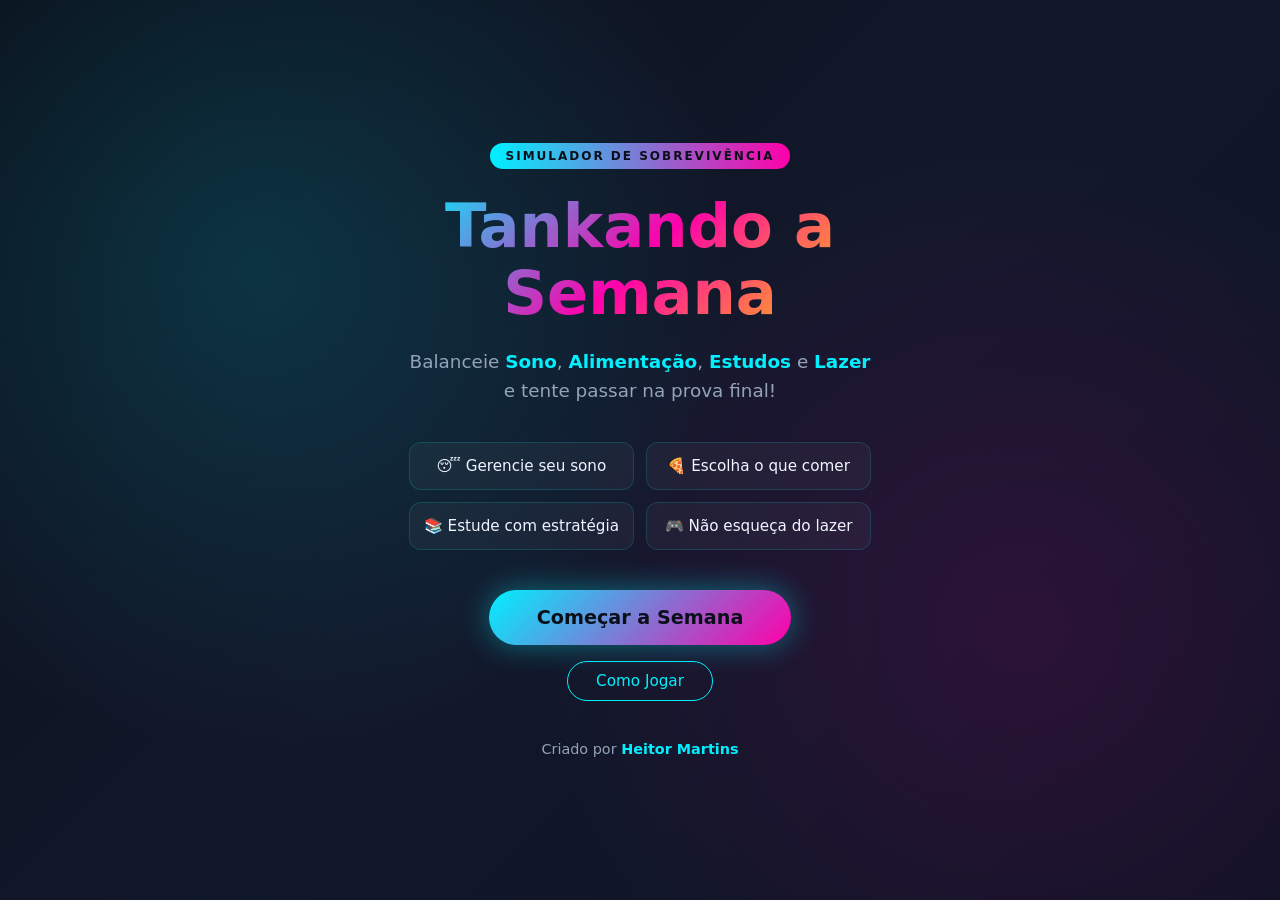
==== setec.html @ ab0f282b "Add files via upload" ====
<!DOCTYPE html>
<html lang="pt-BR">
<head>
  <meta charset="UTF-8">
  <meta name="viewport" content="width=device-width, initial-scale=1.0">
  <title>Tankando a Semana</title>
  <link rel="stylesheet" href="setec.css">
</head>
<body>

  <div id="start-menu" class="start-menu">
    <div class="menu-content">
      <div class="menu-badge">SIMULADOR DE SOBREVIVÊNCIA</div>
      <h1 class="menu-title">Tankando a<br>Semana</h1>
      <p class="menu-subtitle">
        Balanceie <span>Sono</span>, <span>Alimentação</span>, <span>Estudos</span> e <span>Lazer</span><br>
        e tente passar na prova final!
      </p>

      <div class="menu-features">
        <div class="feature">😴 Gerencie seu sono</div>
        <div class="feature">🍕 Escolha o que comer</div>
        <div class="feature">📚 Estude com estratégia</div>
        <div class="feature">🎮 Não esqueça do lazer</div>
      </div>

      <button class="btn-start" onclick="startGame()">
        Começar a Semana
      </button>

      <button class="btn-help" onclick="openHelp()">Como Jogar</button>

      <p class="menu-credit">Criado por <strong>Heitor Martins</strong></p>
    </div>
  </div>

  <div class="container hidden" id="game-container">
    <header>
      <h1>Tankando a Semana</h1>
      <p class="subtitle">Sobreviva à semana de provas balanceando Sono, Comida, Estudos e Lazer</p>
    </header>

    <div id="game">
      <div class="status-bar">
        <div class="day-info">
          <span id="day-name">Segunda-feira</span> • <span id="time">07:00</span>
        </div>
        <div class="knowledge">
          Conhecimento: <strong id="knowledge-value">0</strong>/100
        </div>
      </div>

      <div class="character-section">
        <div class="character" id="character">
          <div class="character-face" id="character-face">😊</div>
          <div class="character-status" id="character-status">Estudante equilibrado</div>
        </div>
      </div>

      <div class="bars">
        <div class="bar-card sono">
          <div class="bar-header">
            <span>Sono</span>
            <span id="sono-val">70</span>
          </div>
          <div class="bar-track">
            <div class="bar-fill" id="sono-bar" style="width: 70%"></div>
          </div>
        </div>

        <div class="bar-card comida">
          <div class="bar-header">
            <span>Alimentação</span>
            <span id="comida-val">70</span>
          </div>
          <div class="bar-track">
            <div class="bar-fill" id="comida-bar" style="width: 70%"></div>
          </div>
        </div>

        <div class="bar-card estudo">
          <div class="bar-header">
            <span>Estudos</span>
            <span id="estudo-val">0</span>
          </div>
          <div class="bar-track">
            <div class="bar-fill" id="estudo-bar" style="width: 0%"></div>
          </div>
        </div>

        <div class="bar-card lazer">
          <div class="bar-header">
            <span>Lazer</span>
            <span id="lazer-val">60</span>
          </div>
          <div class="bar-track">
            <div class="bar-fill" id="lazer-bar" style="width: 60%"></div>
          </div>
        </div>
      </div>

      <div class="effects" id="effects"></div>

      <div class="actions">
        <div class="action-group">
          <h3>😴 Sono</h3>
          <button class="btn" onclick="doAction('dormir8')">
            Dormir 8 horas
            <small>+Sono alto • +Lazer</small>
          </button>
          <button class="btn" onclick="doAction('dormir6')">
            Dormir 6 horas
            <small>+Sono médio</small>
          </button>
          <button class="btn" onclick="doAction('cochilo')">
            Cochilo 2 horas
            <small>+Sono rápido</small>
          </button>
        </div>

        <div class="action-group">
          <h3>🍽️ Alimentação</h3>
          <button class="btn" onclick="doAction('refeicao')">
            Refeição balanceada (2h)
            <small>+Comida + Foco</small>
          </button>
          <button class="btn" onclick="doAction('fastfood')">
            Fast-food (1h)
            <small>+Comida rápida • Letargia</small>
          </button>
          <button class="btn" onclick="doAction('cafe')">
            Café / Energético (1h)
            <small>Energia temporária + Crash</small>
          </button>
        </div>

        <div class="action-group">
          <h3>📚 Estudos</h3>
          <button class="btn" onclick="doAction('estudar2')">
            Estudo focado (2h)
            <small>Ganho normal de conhecimento</small>
          </button>
          <button class="btn" onclick="doAction('revisao')">
            Revisão rápida (1h)
            <small>Ganho menor, menos cansativo</small>
          </button>
          <button class="btn" onclick="doAction('grupo')">
            Grupo de estudos (3h)
            <small>+Conhecimento + Lazer social</small>
          </button>
        </div>

        <div class="action-group">
          <h3>🎮 Lazer</h3>
          <button class="btn" onclick="doAction('passeio')">
            Passeio / Hobby (2h)
            <small>+Lazer de qualidade</small>
          </button>
          <button class="btn" onclick="doAction('serie')">
            Série / Filme (2h)
            <small>+Lazer médio</small>
          </button>
          <button class="btn" onclick="doAction('redes')">
            Redes sociais (1h)
            <small>+Lazer baixo • Risco Feed Infinito</small>
          </button>
        </div>
      </div>

      <div class="log" id="log">
        <p class="important">Bem-vindo! Você tem 5 dias para se preparar para as provas. Cuide bem das suas barras!</p>
      </div>
    </div>

    <div id="quiz-screen" class="quiz-screen hidden">
      <h2>📝 Prova Final</h2>
      <p class="quiz-intro">Chegou o grande dia! Responda as 5 perguntas. Seu conhecimento da semana vai influenciar a nota.</p>
      <div id="quiz-container"></div>
      <button class="modal-btn primary" id="submit-quiz" onclick="submitQuiz()">Entregar Prova</button>
    </div>

    <div id="end-screen" class="end-screen hidden"></div>

    <footer class="credits">
      <p>Criado por: <strong>Heitor Martins</strong></p>
    </footer>
  </div>

  <div class="modal-overlay" id="modal">
    <div class="modal">
      <h2 id="modal-title">Evento</h2>
      <p id="modal-text"></p>
      <div class="modal-buttons" id="modal-buttons"></div>
    </div>
  </div>

  <div class="modal-overlay" id="help-modal">
    <div class="modal">
      <h2>Como Jogar</h2>
      <div class="help-text">
        <p><strong>Objetivo:</strong> Passar na prova no final da semana (nota mínima 60).</p>
        <br>
        <p><strong>As 4 Barras:</strong></p>
        <p>• <strong>Sono</strong> → Baixo demais = estudar rende pouco</p>
        <p>• <strong>Alimentação</strong> → Coma bem para manter a energia</p>
        <p>• <strong>Estudos</strong> → Quanto mais alta, melhor a nota</p>
        <p>• <strong>Lazer</strong> → Evita o esgotamento (Burnout)</p>
        <br>
        <p><strong>Regra de ouro:</strong><br>
        Se qualquer barra chegar a 0, você perde.<br>
        Equilíbrio é mais importante que só estudar.</p>
      </div>
      <button class="modal-btn primary" onclick="closeHelp()">Entendi</button>
    </div>
  </div>

  <script src="setec.js"></script>
</body>
</html>
---- setec.css ----
:root {
  --bg: #0b0f1a;
  --card: #151c2c;
  --accent: #00f0ff;
  --accent2: #ff00aa;
  --sono: #7b6cff;
  --comida: #00e676;
  --estudo: #ffd600;
  --lazer: #ff4ecd;
  --danger: #ff3b5c;
  --text: #f0f4ff;
  --muted: #94a3b8;
}

* {
  margin: 0;
  padding: 0;
  box-sizing: border-box;
  font-family: 'Segoe UI', system-ui, sans-serif;
}

body {
  background: var(--bg);
  color: var(--text);
  min-height: 100vh;
  overflow-x: hidden;
}

/* ========== MENU INICIAL ========== */
.start-menu {
  position: fixed;
  inset: 0;
  background: 
    radial-gradient(circle at 20% 30%, rgba(0, 240, 255, 0.15), transparent 40%),
    radial-gradient(circle at 80% 70%, rgba(255, 0, 170, 0.12), transparent 40%),
    linear-gradient(135deg, #0b0f1a 0%, #12182b 50%, #0d1324 100%);
  display: flex;
  align-items: center;
  justify-content: center;
  z-index: 1000;
  transition: opacity 0.6s ease, visibility 0.6s ease;
}

.start-menu.hide {
  opacity: 0;
  visibility: hidden;
  pointer-events: none;
}

.menu-content {
  text-align: center;
  max-width: 640px;
  padding: 40px 30px;
  animation: fadeUp 0.8s ease;
}

@keyframes fadeUp {
  from { opacity: 0; transform: translateY(30px); }
  to { opacity: 1; transform: translateY(0); }
}

.menu-badge {
  display: inline-block;
  background: linear-gradient(90deg, #00f0ff, #ff00aa);
  color: #0b0f1a;
  font-size: 0.75rem;
  font-weight: 700;
  letter-spacing: 2px;
  padding: 6px 16px;
  border-radius: 50px;
  margin-bottom: 24px;
  text-transform: uppercase;
}

.menu-title {
  font-size: 3.8rem;
  font-weight: 800;
  line-height: 1.1;
  background: linear-gradient(135deg, #00f0ff 0%, #ff00aa 50%, #ffd600 100%);
  -webkit-background-clip: text;
  -webkit-text-fill-color: transparent;
  background-clip: text;
  margin-bottom: 20px;
}

.menu-subtitle {
  font-size: 1.15rem;
  color: var(--muted);
  margin-bottom: 36px;
  line-height: 1.6;
}

.menu-subtitle span {
  color: var(--accent);
  font-weight: 600;
}

.menu-features {
  display: grid;
  grid-template-columns: 1fr 1fr;
  gap: 12px;
  margin-bottom: 40px;
}

.feature {
  background: rgba(255, 255, 255, 0.04);
  border: 1px solid rgba(0, 240, 255, 0.15);
  border-radius: 12px;
  padding: 14px;
  font-size: 0.95rem;
  transition: all 0.3s ease;
}

.feature:hover {
  background: rgba(0, 240, 255, 0.08);
  border-color: var(--accent);
  transform: translateY(-2px);
}

.btn-start {
  background: linear-gradient(135deg, #00f0ff, #ff00aa);
  color: #0b0f1a;
  border: none;
  font-size: 1.2rem;
  font-weight: 700;
  padding: 16px 48px;
  border-radius: 50px;
  cursor: pointer;
  transition: all 0.3s ease;
  box-shadow: 0 0 30px rgba(0, 240, 255, 0.4);
}

.btn-start:hover {
  transform: scale(1.05);
  box-shadow: 0 0 50px rgba(255, 0, 170, 0.5);
}

.btn-help {
  background: transparent;
  color: var(--accent);
  border: 1px solid var(--accent);
  font-size: 0.95rem;
  padding: 10px 28px;
  border-radius: 50px;
  cursor: pointer;
  margin-top: 16px;
  transition: all 0.3s ease;
  display: block;
  margin-left: auto;
  margin-right: auto;
}

.btn-help:hover {
  background: rgba(0, 240, 255, 0.1);
}

.menu-credit {
  margin-top: 40px;
  color: var(--muted);
  font-size: 0.9rem;
}

.menu-credit strong {
  color: var(--accent);
}

/* ========== JOGO ========== */
.container {
  max-width: 900px;
  margin: 0 auto;
  padding: 20px;
  background: 
    radial-gradient(circle at 10% 20%, rgba(0, 240, 255, 0.06), transparent 35%),
    radial-gradient(circle at 90% 80%, rgba(255, 0, 170, 0.05), transparent 35%);
  min-height: 100vh;
}

header {
  text-align: center;
  margin-bottom: 20px;
}

header h1 {
  font-size: 2rem;
  background: linear-gradient(90deg, #00f0ff, #ff00aa);
  -webkit-background-clip: text;
  -webkit-text-fill-color: transparent;
  background-clip: text;
  margin-bottom: 4px;
}

.subtitle {
  color: var(--muted);
  font-size: 0.95rem;
}

.status-bar {
  background: var(--card);
  border-radius: 16px;
  padding: 16px 20px;
  margin-bottom: 20px;
  display: flex;
  flex-wrap: wrap;
  gap: 16px;
  align-items: center;
  justify-content: space-between;
  border: 1px solid rgba(0, 240, 255, 0.1);
}

.day-info {
  font-size: 1.1rem;
  font-weight: 600;
}

.day-info span {
  color: var(--accent);
}

.knowledge {
  font-size: 1.1rem;
}

.knowledge strong {
  color: var(--estudo);
}

.character-section {
  display: flex;
  justify-content: center;
  margin-bottom: 24px;
}

.character {
  background: var(--card);
  border-radius: 20px;
  padding: 24px 40px;
  text-align: center;
  min-width: 220px;
  transition: all 0.4s ease;
  border: 3px solid transparent;
}

.character-face {
  font-size: 5rem;
  line-height: 1;
  margin-bottom: 10px;
}

.character-status {
  font-size: 0.95rem;
  color: var(--muted);
  font-weight: 500;
}

.character.tired { border-color: var(--sono); background: #1a1535; }
.character.hungry { border-color: var(--comida); }
.character.burnout { border-color: var(--lazer); }
.character.focused { border-color: var(--estudo); }
.character.critical {
  border-color: var(--danger);
  animation: pulse 1.5s infinite;
}

@keyframes pulse {
  0%, 100% { transform: scale(1); }
  50% { transform: scale(1.03); }
}

.bars {
  display: grid;
  grid-template-columns: repeat(auto-fit, minmax(180px, 1fr));
  gap: 14px;
  margin-bottom: 24px;
}

.bar-card {
  background: var(--card);
  border-radius: 14px;
  padding: 14px 16px;
  border: 1px solid rgba(255,255,255,0.04);
}

.bar-header {
  display: flex;
  justify-content: space-between;
  margin-bottom: 8px;
  font-size: 0.9rem;
  font-weight: 600;
}

.bar-track {
  height: 12px;
  background: #1e293b;
  border-radius: 20px;
  overflow: hidden;
}

.bar-fill {
  height: 100%;
  border-radius: 20px;
  transition: width 0.4s ease;
}

.sono .bar-fill { background: linear-gradient(90deg, #7b6cff, #a78bfa); }
.comida .bar-fill { background: linear-gradient(90deg, #00e676, #69f0ae); }
.estudo .bar-fill { background: linear-gradient(90deg, #ffd600, #ffea00); }
.lazer .bar-fill { background: linear-gradient(90deg, #ff4ecd, #ff80ab); }

.effects {
  display: flex;
  flex-wrap: wrap;
  gap: 8px;
  margin-bottom: 20px;
  min-height: 32px;
}

.effect {
  background: #7f1d1d;
  color: #fecaca;
  padding: 4px 12px;
  border-radius: 20px;
  font-size: 0.8rem;
  font-weight: 500;
}

.effect.good {
  background: #14532d;
  color: #bbf7d0;
}

.actions {
  display: grid;
  grid-template-columns: repeat(auto-fit, minmax(200px, 1fr));
  gap: 16px;
  margin-bottom: 30px;
}

.action-group {
  background: var(--card);
  border-radius: 14px;
  padding: 16px;
  border: 1px solid rgba(255,255,255,0.04);
}

.action-group h3 {
  font-size: 1rem;
  margin-bottom: 12px;
}

.btn {
  display: block;
  width: 100%;
  background: #1e293b;
  color: var(--text);
  border: none;
  padding: 10px 12px;
  border-radius: 10px;
  margin-bottom: 8px;
  cursor: pointer;
  font-size: 0.9rem;
  text-align: left;
  transition: all 0.2s;
}

.btn:hover:not(:disabled) {
  background: #334155;
  transform: translateY(-1px);
}

.btn small {
  display: block;
  color: var(--muted);
  font-size: 0.75rem;
  margin-top: 2px;
}

.log {
  background: var(--card);
  border-radius: 14px;
  padding: 16px;
  max-height: 180px;
  overflow-y: auto;
  font-size: 0.9rem;
  border: 1px solid rgba(255,255,255,0.04);
}

.log p {
  margin-bottom: 6px;
  color: var(--muted);
}

.log p.important {
  color: var(--accent);
}

/* Modal */
.modal-overlay {
  position: fixed;
  inset: 0;
  background: rgba(0,0,0,0.75);
  display: flex;
  align-items: center;
  justify-content: center;
  z-index: 1100;
  opacity: 0;
  pointer-events: none;
  transition: opacity 0.3s;
}

.modal-overlay.active {
  opacity: 1;
  pointer-events: all;
}

.modal {
  background: var(--card);
  border-radius: 16px;
  padding: 24px;
  max-width: 420px;
  width: 90%;
  text-align: center;
  border: 1px solid rgba(0, 240, 255, 0.2);
}

.modal h2 {
  margin-bottom: 12px;
  color: var(--accent);
}

.modal p {
  margin-bottom: 20px;
  color: var(--muted);
}

.modal-buttons {
  display: flex;
  flex-direction: column;
  gap: 10px;
}

.modal-btn {
  background: #1e293b;
  color: white;
  border: none;
  padding: 12px;
  border-radius: 10px;
  cursor: pointer;
  font-size: 0.95rem;
}

.modal-btn:hover {
  background: #334155;
}

.modal-btn.primary {
  background: linear-gradient(135deg, #00f0ff, #ff00aa);
  color: #0b0f1a;
  font-weight: 600;
}

.help-text {
  text-align: left;
  color: var(--muted);
  font-size: 0.95rem;
  line-height: 1.6;
  margin-bottom: 24px;
}

.help-text strong {
  color: var(--text);
}

/* Quiz */
.quiz-screen {
  background: var(--card);
  border-radius: 16px;
  padding: 30px;
  margin-top: 20px;
  border: 1px solid rgba(0, 240, 255, 0.15);
}

.quiz-screen h2 {
  text-align: center;
  color: var(--estudo);
  margin-bottom: 10px;
}

.quiz-intro {
  text-align: center;
  color: var(--muted);
  margin-bottom: 30px;
}

.quiz-question {
  background: #0f172a;
  border-radius: 12px;
  padding: 20px;
  margin-bottom: 20px;
}

.quiz-question h3 {
  font-size: 1.05rem;
  margin-bottom: 14px;
}

.quiz-options {
  display: flex;
  flex-direction: column;
  gap: 10px;
}

.quiz-options label {
  display: flex;
  align-items: center;
  gap: 10px;
  padding: 10px 14px;
  background: #1e293b;
  border-radius: 8px;
  cursor: pointer;
  transition: background 0.2s;
}

.quiz-options label:hover {
  background: #334155;
}

.quiz-options input {
  accent-color: var(--accent);
}

#submit-quiz {
  display: block;
  margin: 30px auto 0;
  padding: 14px 40px;
  font-size: 1.1rem;
}

.end-screen {
  text-align: center;
  padding: 40px 20px;
}

.end-screen h2 {
  font-size: 2rem;
  margin-bottom: 16px;
}

.end-screen.win h2 { color: #00e676; }
.end-screen.lose h2 { color: var(--danger); }

.hidden {
  display: none !important;
}

.credits {
  text-align: center;
  margin-top: 40px;
  padding: 20px;
  color: var(--muted);
  font-size: 0.9rem;
  border-top: 1px solid #1e293b;
}

.credits strong {
  color: var(--accent);
}
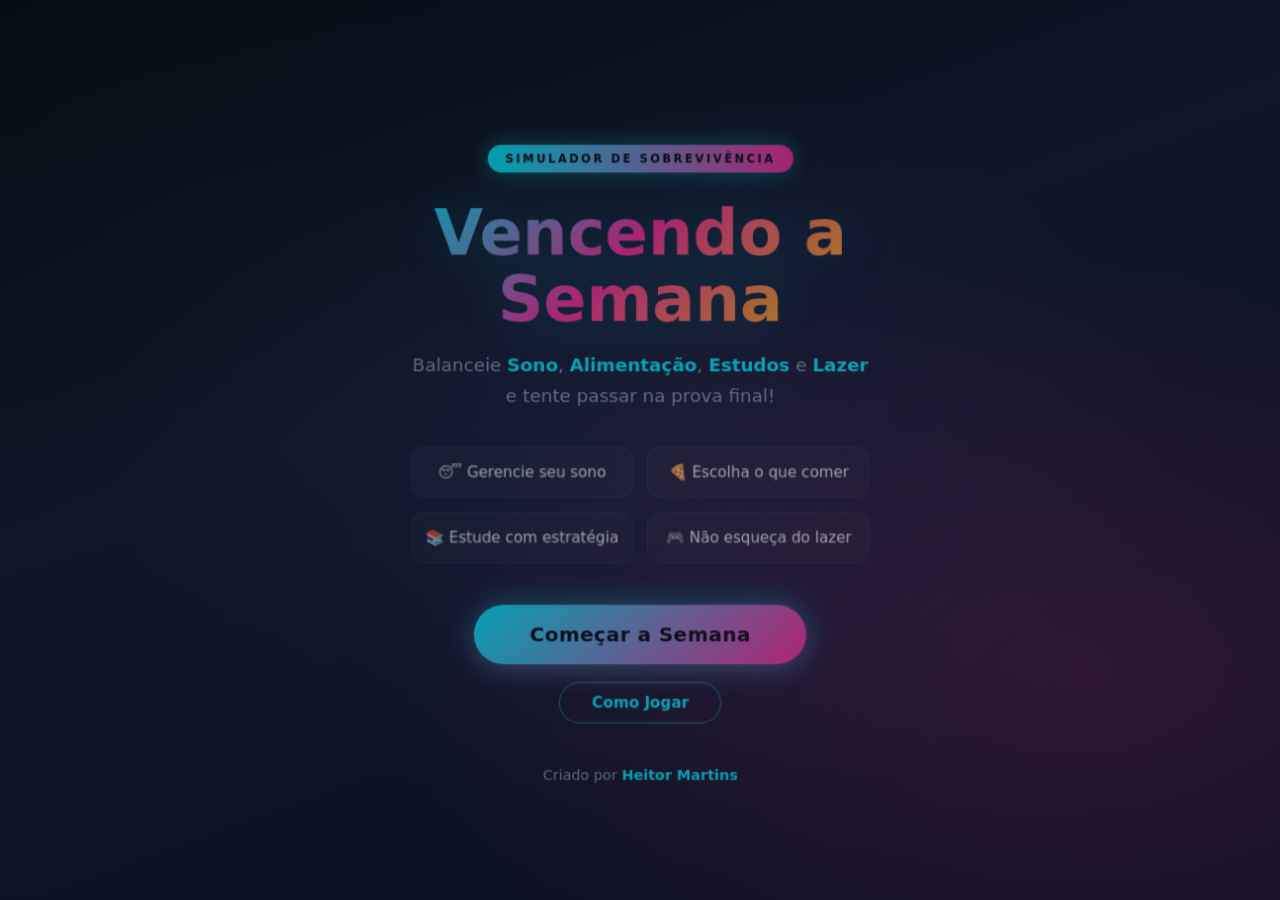
==== commit 58829411: "feito" ====
--- a/setec.html
+++ b/setec.html
@@ -2,218 +2,11 @@
 <html lang="pt-BR">
 <head>
   <meta charset="UTF-8">
+  <meta http-equiv="refresh" content="0; url=./">
   <meta name="viewport" content="width=device-width, initial-scale=1.0">
-  <title>Tankando a Semana</title>
-  <link rel="stylesheet" href="setec.css">
+  <title>Vencendo a Semana</title>
 </head>
 <body>
-
-  <div id="start-menu" class="start-menu">
-    <div class="menu-content">
-      <div class="menu-badge">SIMULADOR DE SOBREVIVÊNCIA</div>
-      <h1 class="menu-title">Tankando a<br>Semana</h1>
-      <p class="menu-subtitle">
-        Balanceie <span>Sono</span>, <span>Alimentação</span>, <span>Estudos</span> e <span>Lazer</span><br>
-        e tente passar na prova final!
-      </p>
-
-      <div class="menu-features">
-        <div class="feature">😴 Gerencie seu sono</div>
-        <div class="feature">🍕 Escolha o que comer</div>
-        <div class="feature">📚 Estude com estratégia</div>
-        <div class="feature">🎮 Não esqueça do lazer</div>
-      </div>
-
-      <button class="btn-start" onclick="startGame()">
-        Começar a Semana
-      </button>
-
-      <button class="btn-help" onclick="openHelp()">Como Jogar</button>
-
-      <p class="menu-credit">Criado por <strong>Heitor Martins</strong></p>
-    </div>
-  </div>
-
-  <div class="container hidden" id="game-container">
-    <header>
-      <h1>Tankando a Semana</h1>
-      <p class="subtitle">Sobreviva à semana de provas balanceando Sono, Comida, Estudos e Lazer</p>
-    </header>
-
-    <div id="game">
-      <div class="status-bar">
-        <div class="day-info">
-          <span id="day-name">Segunda-feira</span> • <span id="time">07:00</span>
-        </div>
-        <div class="knowledge">
-          Conhecimento: <strong id="knowledge-value">0</strong>/100
-        </div>
-      </div>
-
-      <div class="character-section">
-        <div class="character" id="character">
-          <div class="character-face" id="character-face">😊</div>
-          <div class="character-status" id="character-status">Estudante equilibrado</div>
-        </div>
-      </div>
-
-      <div class="bars">
-        <div class="bar-card sono">
-          <div class="bar-header">
-            <span>Sono</span>
-            <span id="sono-val">70</span>
-          </div>
-          <div class="bar-track">
-            <div class="bar-fill" id="sono-bar" style="width: 70%"></div>
-          </div>
-        </div>
-
-        <div class="bar-card comida">
-          <div class="bar-header">
-            <span>Alimentação</span>
-            <span id="comida-val">70</span>
-          </div>
-          <div class="bar-track">
-            <div class="bar-fill" id="comida-bar" style="width: 70%"></div>
-          </div>
-        </div>
-
-        <div class="bar-card estudo">
-          <div class="bar-header">
-            <span>Estudos</span>
-            <span id="estudo-val">0</span>
-          </div>
-          <div class="bar-track">
-            <div class="bar-fill" id="estudo-bar" style="width: 0%"></div>
-          </div>
-        </div>
-
-        <div class="bar-card lazer">
-          <div class="bar-header">
-            <span>Lazer</span>
-            <span id="lazer-val">60</span>
-          </div>
-          <div class="bar-track">
-            <div class="bar-fill" id="lazer-bar" style="width: 60%"></div>
-          </div>
-        </div>
-      </div>
-
-      <div class="effects" id="effects"></div>
-
-      <div class="actions">
-        <div class="action-group">
-          <h3>😴 Sono</h3>
-          <button class="btn" onclick="doAction('dormir8')">
-            Dormir 8 horas
-            <small>+Sono alto • +Lazer</small>
-          </button>
-          <button class="btn" onclick="doAction('dormir6')">
-            Dormir 6 horas
-            <small>+Sono médio</small>
-          </button>
-          <button class="btn" onclick="doAction('cochilo')">
-            Cochilo 2 horas
-            <small>+Sono rápido</small>
-          </button>
-        </div>
-
-        <div class="action-group">
-          <h3>🍽️ Alimentação</h3>
-          <button class="btn" onclick="doAction('refeicao')">
-            Refeição balanceada (2h)
-            <small>+Comida + Foco</small>
-          </button>
-          <button class="btn" onclick="doAction('fastfood')">
-            Fast-food (1h)
-            <small>+Comida rápida • Letargia</small>
-          </button>
-          <button class="btn" onclick="doAction('cafe')">
-            Café / Energético (1h)
-            <small>Energia temporária + Crash</small>
-          </button>
-        </div>
-
-        <div class="action-group">
-          <h3>📚 Estudos</h3>
-          <button class="btn" onclick="doAction('estudar2')">
-            Estudo focado (2h)
-            <small>Ganho normal de conhecimento</small>
-          </button>
-          <button class="btn" onclick="doAction('revisao')">
-            Revisão rápida (1h)
-            <small>Ganho menor, menos cansativo</small>
-          </button>
-          <button class="btn" onclick="doAction('grupo')">
-            Grupo de estudos (3h)
-            <small>+Conhecimento + Lazer social</small>
-          </button>
-        </div>
-
-        <div class="action-group">
-          <h3>🎮 Lazer</h3>
-          <button class="btn" onclick="doAction('passeio')">
-            Passeio / Hobby (2h)
-            <small>+Lazer de qualidade</small>
-          </button>
-          <button class="btn" onclick="doAction('serie')">
-            Série / Filme (2h)
-            <small>+Lazer médio</small>
-          </button>
-          <button class="btn" onclick="doAction('redes')">
-            Redes sociais (1h)
-            <small>+Lazer baixo • Risco Feed Infinito</small>
-          </button>
-        </div>
-      </div>
-
-      <div class="log" id="log">
-        <p class="important">Bem-vindo! Você tem 5 dias para se preparar para as provas. Cuide bem das suas barras!</p>
-      </div>
-    </div>
-
-    <div id="quiz-screen" class="quiz-screen hidden">
-      <h2>📝 Prova Final</h2>
-      <p class="quiz-intro">Chegou o grande dia! Responda as 5 perguntas. Seu conhecimento da semana vai influenciar a nota.</p>
-      <div id="quiz-container"></div>
-      <button class="modal-btn primary" id="submit-quiz" onclick="submitQuiz()">Entregar Prova</button>
-    </div>
-
-    <div id="end-screen" class="end-screen hidden"></div>
-
-    <footer class="credits">
-      <p>Criado por: <strong>Heitor Martins</strong></p>
-    </footer>
-  </div>
-
-  <div class="modal-overlay" id="modal">
-    <div class="modal">
-      <h2 id="modal-title">Evento</h2>
-      <p id="modal-text"></p>
-      <div class="modal-buttons" id="modal-buttons"></div>
-    </div>
-  </div>
-
-  <div class="modal-overlay" id="help-modal">
-    <div class="modal">
-      <h2>Como Jogar</h2>
-      <div class="help-text">
-        <p><strong>Objetivo:</strong> Passar na prova no final da semana (nota mínima 60).</p>
-        <br>
-        <p><strong>As 4 Barras:</strong></p>
-        <p>• <strong>Sono</strong> → Baixo demais = estudar rende pouco</p>
-        <p>• <strong>Alimentação</strong> → Coma bem para manter a energia</p>
-        <p>• <strong>Estudos</strong> → Quanto mais alta, melhor a nota</p>
-        <p>• <strong>Lazer</strong> → Evita o esgotamento (Burnout)</p>
-        <br>
-        <p><strong>Regra de ouro:</strong><br>
-        Se qualquer barra chegar a 0, você perde.<br>
-        Equilíbrio é mais importante que só estudar.</p>
-      </div>
-      <button class="modal-btn primary" onclick="closeHelp()">Entendi</button>
-    </div>
-  </div>
-
-  <script src="setec.js"></script>
+  <p>Abrindo o site... <a href="./">Clique aqui se não redirecionar.</a></p>
 </body>
 </html>
